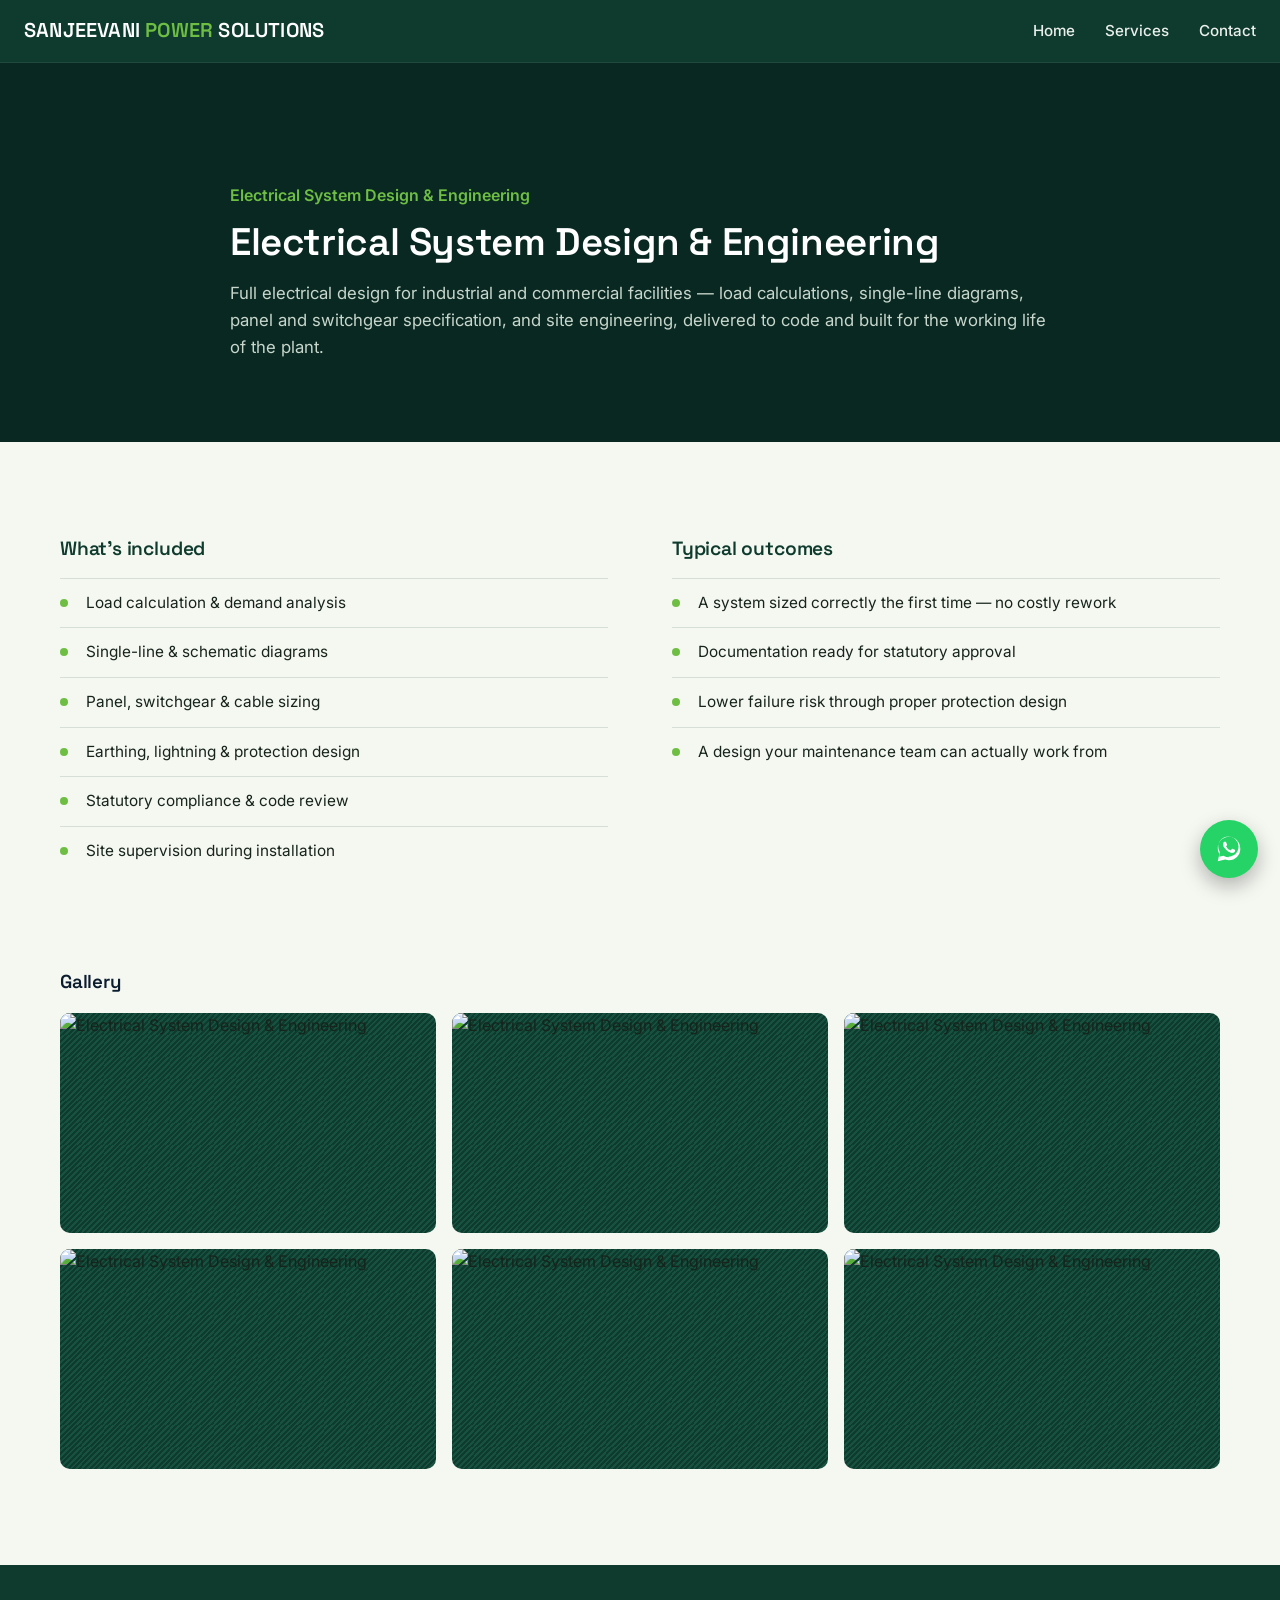
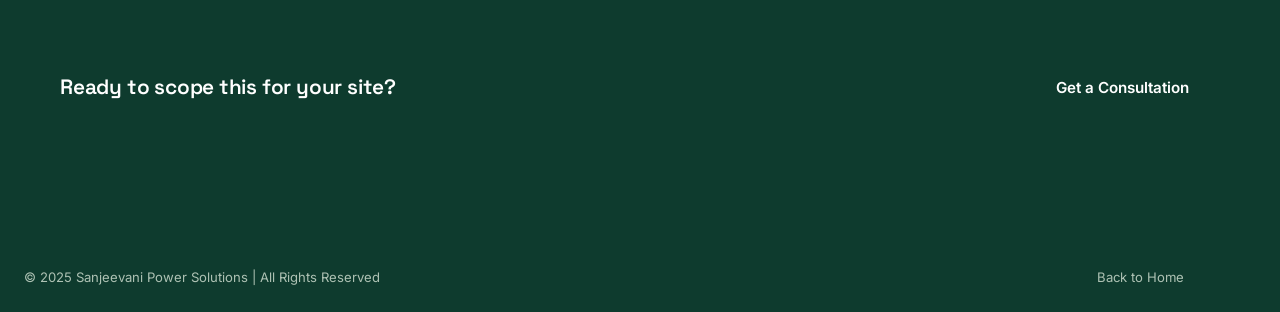
==== service.html @ 28ea9c06 "Uploaded Release01" ====
<!DOCTYPE html>
<html lang="en">
<head>
<meta charset="UTF-8" />
<meta name="viewport" content="width=device-width, initial-scale=1.0" />
<title>Service Details | Sanjeevani Power Solutions</title>
<link rel="preconnect" href="https://fonts.googleapis.com">
<link rel="preconnect" href="https://fonts.gstatic.com" crossorigin>
<link href="https://fonts.googleapis.com/css2?family=Space+Grotesk:wght@500;600;700&family=Inter:wght@400;500;600&display=swap" rel="stylesheet">
<link rel="stylesheet" href="style.css">
</head>
<body>

<header>
  <div class="logo-container">
    <img src="images/logo.png" alt="Sanjeevani Power Solutions Logo" class="logo" onerror="this.style.display='none'">
    <h1>SANJEEVANI <span>POWER</span> SOLUTIONS</h1>
  </div>
  <div class="menu-toggle" id="menuToggle">
    <div class="bar"></div><div class="bar"></div><div class="bar"></div>
  </div>
  <nav>
    <ul id="navLinks">
      <li><a href="index.html">Home</a></li>
      <li><a href="index.html#services">Services</a></li>
      <li><a href="index.html#contact">Contact</a></li>
    </ul>
  </nav>
</header>

<section class="pd-hero">
  <div class="wrap">
    <span class="tag" id="pd-tag"></span>
    <h2 id="pd-name"></h2>
    <p id="pd-desc"></p>
  </div>
</section>

<section class="pd-body">
  <div class="wrap">
    <div>
      <h3>What's included</h3>
      <ul id="pd-features"></ul>
    </div>
    <div>
      <h3>Typical outcomes</h3>
      <ul id="pd-outcomes"></ul>
    </div>
  </div>
</section>

<section class="pd-gallery">
  <div class="wrap">
    <h3 style="color:#0A1C2E;margin-bottom:20px;">Gallery</h3>
    <div class="gallery-grid" id="pd-gallery"></div>
  </div>
</section>

<section class="pd-cta">
  <div class="wrap">
    <h3>Ready to scope this for your site?</h3>
    <a href="index.html#contact" class="btn btn-amber">Get a Consultation</a>
  </div>
</section>

<footer class="site-footer">
  <div class="wrap footer-bottom" style="border-top:0;margin:0;padding-top:0;">
    <span>© 2025 Sanjeevani Power Solutions | All Rights Reserved</span>
    <a href="index.html">Back to Home</a>
  </div>
</footer>

<script>
  // Mobile menu toggle
  var menuToggle = document.getElementById('menuToggle');
  var navLinks = document.getElementById('navLinks');
  menuToggle.addEventListener('click', function () { navLinks.classList.toggle('active'); });

  // ---- Service data: edit text and image paths here ----
  var services = {
    design: {
      tag: "Electrical System Design & Engineering",
      name: "Electrical System Design & Engineering",
      desc: "Full electrical design for industrial and commercial facilities — load calculations, single-line diagrams, panel and switchgear specification, and site engineering, delivered to code and built for the working life of the plant.",
      features: [
        "Load calculation & demand analysis",
        "Single-line & schematic diagrams",
        "Panel, switchgear & cable sizing",
        "Earthing, lightning & protection design",
        "Statutory compliance & code review",
        "Site supervision during installation"
      ],
      outcomes: [
        "A system sized correctly the first time — no costly rework",
        "Documentation ready for statutory approval",
        "Lower failure risk through proper protection design",
        "A design your maintenance team can actually work from"
      ],
      gallery: ["images/design/g1.jpg", "images/design/g2.jpg", "images/design/g3.jpg", "images/design/g4.jpg", "images/design/g5.jpg", "images/design/g6.jpg"]
    },
    consultancy: {
      tag: "Power & Energy Consultancy",
      name: "Power & Energy Consultancy",
      desc: "Energy audits, load studies and power optimization that show exactly where a facility is losing efficiency — with a prioritized, measurable plan to close the gap.",
      features: [
        "Energy audits & power quality studies",
        "Load flow & demand-side analysis",
        "Tariff & power factor optimization",
        "Root-cause analysis for recurring faults",
        "Capacity planning for expansion",
        "Ongoing performance monitoring"
      ],
      outcomes: [
        "A clear, ranked list of efficiency opportunities",
        "Reduced energy cost per unit of output",
        "Fewer unplanned outages and penalty charges",
        "A monitoring baseline to track improvement over time"
      ],
      gallery: ["images/consultancy/g1.jpg", "images/consultancy/g2.jpg", "images/consultancy/g3.jpg", "images/consultancy/g4.jpg"]
    },
    sustainability: {
      tag: "Automation & Sustainability Solutions",
      name: "Automation & Sustainability Solutions",
      desc: "Automation systems and renewable integration that reduce manual dependency, cut waste and bring a facility's energy footprint in line with where regulation and cost are headed.",
      features: [
        "PLC / SCADA automation integration",
        "Solar & renewable energy integration",
        "Energy-efficiency retrofits",
        "Remote monitoring & alerting systems",
        "Sustainability & ESG reporting support",
        "Automation-ready electrical design"
      ],
      outcomes: [
        "Lower operating cost through automation and renewables",
        "Reduced carbon footprint with a documented trail",
        "Fewer manual interventions and human error",
        "A system that scales as the facility grows"
      ],
      gallery: ["images/sustainability/g1.jpg", "images/sustainability/g2.jpg", "images/sustainability/g3.jpg"]
    }
  };

  var params = new URLSearchParams(window.location.search);
  var key = params.get("service") || "design";
  var svc = services[key] || services.design;

  document.getElementById("pd-tag").textContent = svc.tag;
  document.getElementById("pd-name").textContent = svc.name;
  document.getElementById("pd-desc").textContent = svc.desc;
  document.title = svc.name + " | Sanjeevani Power Solutions";

  var featuresEl = document.getElementById("pd-features");
  svc.features.forEach(function (f) {
    var li = document.createElement("li");
    li.textContent = f;
    featuresEl.appendChild(li);
  });

  var outcomesEl = document.getElementById("pd-outcomes");
  svc.outcomes.forEach(function (o) {
    var li = document.createElement("li");
    li.textContent = o;
    outcomesEl.appendChild(li);
  });

  var galleryEl = document.getElementById("pd-gallery");
  svc.gallery.forEach(function (src) {
    var el;
    if (src.endsWith(".mp4")) {
      el = document.createElement("video");
      el.src = src; el.controls = true;
    } else {
      el = document.createElement("img");
      el.src = src; el.alt = svc.name;
      el.onerror = function () { this.classList.add("img-fallback"); };
    }
    el.classList.add("img-ph");
    galleryEl.appendChild(el);
  });
</script>
<!-- Sticky WhatsApp button — visible on every page scroll position -->
<a class="whatsapp-float" href="https://wa.me/91XXXXXXXXXX" target="_blank" rel="noopener" aria-label="Chat with us on WhatsApp">
  <svg viewBox="0 0 32 32" fill="currentColor" aria-hidden="true"><path d="M16.02 3C9.4 3 4 8.4 4 15.02c0 2.23.6 4.36 1.75 6.23L4 29l7.94-1.68a12.9 12.9 0 0 0 4.08.66h.01c6.62 0 12.02-5.4 12.02-12.02C28.05 8.4 22.65 3 16.02 3zm0 21.9h-.01a10.8 10.8 0 0 1-5.5-1.5l-.39-.23-4.7.99 1-4.58-.26-.4a10.8 10.8 0 0 1-1.65-5.76c0-5.97 4.86-10.83 10.84-10.83 2.9 0 5.62 1.13 7.67 3.18a10.77 10.77 0 0 1 3.17 7.66c0 5.97-4.86 10.83-10.84 10.83zm5.94-8.11c-.32-.16-1.9-.94-2.2-1.05-.3-.11-.51-.16-.73.16-.21.32-.83 1.05-1.02 1.26-.19.21-.38.24-.7.08-.32-.16-1.34-.5-2.56-1.6-.95-.85-1.58-1.9-1.77-2.22-.19-.32-.02-.5.14-.66.14-.14.32-.38.48-.56.16-.19.21-.32.32-.53.11-.21.05-.4-.03-.56-.08-.16-.73-1.76-1-2.41-.26-.63-.53-.54-.73-.55h-.62c-.21 0-.56.08-.85.4-.29.32-1.11 1.09-1.11 2.65s1.14 3.08 1.3 3.29c.16.21 2.24 3.42 5.43 4.8.76.33 1.35.53 1.81.67.76.24 1.45.21 2 .13.61-.09 1.9-.78 2.17-1.53.27-.75.27-1.4.19-1.53-.08-.13-.29-.21-.61-.37z"/></svg>
</a>

</body>
</html>
---- style.css ----
/* =========================================================
   Sanjeevani Power Solutions — shared stylesheet
   Eco-forward, modern electrical/engineering consultancy
   Palette:  forest #0E3B2E / forest-deep #082821 / leaf #6FBE44
             leaf-dark #56A032 / gold #E3A83B / paper #F5F7F1
             ink #16241C / slate #52655A
   Type:     Headings — Space Grotesk | Body — Inter
   ========================================================= */

:root {
  --forest: #0E3B2E;
  --forest-deep: #082821;
  --leaf: #6FBE44;
  --leaf-dark: #56A032;
  --gold: #E3A83B;
  --whatsapp: #25D366;
  --paper: #F5F7F1;
  --paper-alt: #ECF1E7;
  --ink: #16241C;
  --slate: #52655A;
  --line: rgba(14, 59, 46, 0.13);
  --radius: 10px;
  --max: 1160px;
}

* { box-sizing: border-box; }
html { scroll-behavior: smooth; }

body {
  margin: 0;
  font-family: "Inter", -apple-system, BlinkMacSystemFont, "Segoe UI", sans-serif;
  color: var(--ink);
  background: var(--paper);
  line-height: 1.6;
  -webkit-font-smoothing: antialiased;
  overflow-x: hidden;
}

h1, h2, h3, h4 {
  font-family: "Space Grotesk", "Inter", sans-serif;
  margin: 0; line-height: 1.15; font-weight: 600; letter-spacing: -0.01em;
}
p { margin: 0 0 1em; color: var(--slate); }
a { color: inherit; text-decoration: none; }
img, video { max-width: 100%; display: block; }
svg { display: block; max-width: 100%; }

/* Every icon renders inside one of these two fixed-size wrappers.
   No bare <svg> is ever placed directly in flowing text/content. */
.icon-chip {
  width: 44px; height: 44px; flex-shrink: 0;
  border-radius: 50%;
  display: flex; align-items: center; justify-content: center;
  background: rgba(111, 190, 68, 0.14);
  color: var(--leaf-dark);
  margin-bottom: 14px;
}
.icon-chip svg { width: 20px; height: 20px; stroke-width: 1.8; }
.icon-chip.sm { width: 34px; height: 34px; margin-bottom: 0; }
.icon-chip.sm svg { width: 16px; height: 16px; }

.info-line { display: flex; align-items: flex-start; gap: 12px; margin-bottom: 14px; }
.info-line .icon-chip { background: rgba(111, 190, 68, 0.16); color: var(--leaf); }
.info-line .info-text { min-width: 0; }
.info-line .info-text p { margin: 0; }

.img-ph, img.img-ph, img.img-fallback {
  background: repeating-linear-gradient(135deg, #0E3B2E 0 2px, #17513F 2px 4px);
  background-size: 22px 22px; min-height: 180px; width: 100%; object-fit: cover; border-radius: var(--radius);
}

section { padding: 96px 24px; }
.wrap { max-width: var(--max); margin: 0 auto; }

.btn {
  display: inline-block; padding: 14px 30px; border-radius: 999px; font-weight: 600; font-size: 0.95rem;
  border: 1.5px solid transparent; cursor: pointer;
  transition: background 0.15s ease, color 0.15s ease, border-color 0.15s ease, transform 0.15s ease;
}
.btn:active { transform: scale(0.98); }
.btn-leaf { background: var(--leaf); color: var(--forest-deep); }
.btn-leaf:hover { background: var(--leaf-dark); }
.btn-outline { border-color: rgba(255,255,255,0.5); color: #fff; }
.btn-outline:hover { background: rgba(255,255,255,0.1); }
.btn-outline-dark { border-color: var(--forest); color: var(--forest); }
.btn-outline-dark:hover { background: var(--forest); color: #fff; }

/* ---------- Header ---------- */
header {
  position: sticky; top: 0; z-index: 50;
  display: flex; align-items: center; justify-content: space-between;
  padding: 18px 24px; gap: 14px; background: var(--forest); border-bottom: 1px solid rgba(255,255,255,0.08);
}
.logo-container { display: flex; align-items: center; gap: 12px; min-width: 0; flex: 1 1 auto; }
.logo {
  width: 56px; height: 56px; max-width: 56px; max-height: 56px;
  object-fit: cover; border-radius: 50%; flex-shrink: 0;
  border: 2px solid var(--leaf); background: #fff;
}
.logo-container h1 {
  font-size: 1.25rem; color: #fff; letter-spacing: 0.01em;
  white-space: nowrap; overflow: hidden; text-overflow: ellipsis; min-width: 0;
}
.logo-container h1 span { color: var(--leaf); }

nav ul { list-style: none; display: flex; gap: 30px; margin: 0; padding: 0; }
nav a { color: #E9EFEA; font-size: 0.95rem; font-weight: 500; }
nav a:hover { color: var(--leaf); }

.menu-toggle { display: none; flex-direction: column; gap: 5px; cursor: pointer; padding: 6px; flex-shrink: 0; }
.menu-toggle .bar { width: 24px; height: 2px; background: #fff; }

@media (max-width: 900px) {
  .menu-toggle { display: flex; }
  nav ul {
    position: fixed; top: 65px; right: 0; left: 0; flex-direction: column; gap: 0;
    background: var(--forest); max-height: 0; overflow: hidden; transition: max-height 0.25s ease;
  }
  nav ul.active { max-height: 340px; }
  nav ul li { border-top: 1px solid rgba(255,255,255,0.08); }
  nav ul li a { display: block; padding: 16px 24px; }
}
@media (max-width: 560px) {
  header { padding: 14px 18px; }
  .logo { width: 46px; height: 46px; max-width: 46px; max-height: 46px; }
  .logo-container h1 { font-size: 1.05rem; }
}
@media (max-width: 400px) {
  header { padding: 12px 14px; gap: 10px; }
  .logo { width: 40px; height: 40px; max-width: 40px; max-height: 40px; }
  .logo-container h1 { font-size: 0.88rem; letter-spacing: 0; }
  .menu-toggle { padding: 4px; }
}

/* ---------- Hero ---------- */
.hero { background: var(--forest-deep); color: #fff; padding: clamp(80px, 14vw, 140px) 24px clamp(60px, 10vw, 100px); position: relative; overflow: hidden; }
.hero .wrap { display: grid; grid-template-columns: 1.1fr 0.9fr; gap: 48px; align-items: center; }
.hero-tag { color: var(--leaf); font-weight: 600; font-size: 0.95rem; margin-bottom: 18px; display: block; }
.hero h2 { font-size: clamp(2rem, 4.5vw, 3.4rem); color: #fff; max-width: 13ch; }
.hero p { color: #C8D6CC; max-width: 46ch; font-size: 1.05rem; margin-top: 20px; }
.hero-actions { display: flex; gap: 14px; margin-top: 34px; flex-wrap: wrap; }
.hero-stats { display: flex; gap: 32px; margin-top: 56px; flex-wrap: wrap; }
.hero-stats div strong { display: block; font-size: 1.6rem; color: var(--leaf); font-family: "Space Grotesk"; }
.hero-stats div span { font-size: 0.85rem; color: #9FB0A5; }
.hero-graphic { width: 100%; height: auto; max-width: 380px; justify-self: center; }

@media (max-width: 860px) {
  .hero .wrap { grid-template-columns: 1fr; text-align: left; }
  .hero-graphic { max-width: 240px; margin-top: 8px; opacity: 0.9; }
}
@media (max-width: 520px) {
  .hero-stats { gap: 22px; }
  .hero-actions .btn { width: 100%; text-align: center; }
}

/* ---------- Eco trust strip ---------- */
.eco-strip { background: var(--paper-alt); padding: 26px 24px; }
.eco-strip .wrap { display: flex; flex-wrap: wrap; justify-content: center; gap: 28px; }
.eco-strip .eco-item { display: flex; align-items: center; gap: 10px; font-size: 0.88rem; font-weight: 600; color: var(--forest); }
.eco-strip .icon-chip { width: 30px; height: 30px; margin-bottom: 0; }
.eco-strip .icon-chip svg { width: 15px; height: 15px; }

/* ---------- About ---------- */
.about { background: var(--paper); }
.about .wrap { display: grid; grid-template-columns: 0.9fr 1.1fr; gap: 64px; align-items: start; }
.about h2 { font-size: clamp(1.7rem, 3vw, 2.1rem); color: var(--forest); max-width: 11ch; }
.about-rule { width: 46px; height: 3px; background: var(--leaf); margin: 20px 0 28px; border-radius: 3px; }
.about-values { display: grid; grid-template-columns: 1fr 1fr; gap: 24px; margin-top: 28px; }
.about-values .val { padding: 18px; background: var(--paper-alt); border-radius: var(--radius); }
.about-values .val h4 { font-size: 1rem; color: var(--forest); margin-bottom: 6px; }
.about-values .val p { font-size: 0.92rem; margin: 0; }
@media (max-width: 860px) { .about .wrap { grid-template-columns: 1fr; } }
@media (max-width: 480px) { .about-values { grid-template-columns: 1fr; } }

/* ---------- Stats strip ---------- */
.stats-strip { background: var(--forest); padding: 48px 24px; }
.stats-strip .wrap { display: grid; grid-template-columns: repeat(4, 1fr); gap: 24px; text-align: center; }
.stats-strip strong { display: block; font-size: clamp(1.5rem, 3vw, 2rem); color: var(--leaf); font-family: "Space Grotesk"; }
.stats-strip span { color: #AEC2B4; font-size: 0.85rem; }
@media (max-width: 700px) { .stats-strip .wrap { grid-template-columns: 1fr 1fr; row-gap: 32px; } }

/* ---------- Section head (shared) ---------- */
.section-head { max-width: 640px; margin-bottom: 56px; }
.section-head h2 { font-size: clamp(1.7rem, 3vw, 2.1rem); color: var(--forest); }
.section-head p { margin-top: 14px; font-size: 1.02rem; }

/* ---------- Expertise (educational) ---------- */
.expertise { background: var(--paper-alt); }
.expertise-intro { max-width: 780px; margin-bottom: 48px; }
.expertise-intro h2 { font-size: clamp(1.7rem, 3vw, 2.1rem); color: var(--forest); }
.expertise-intro p { margin-top: 14px; font-size: 1.02rem; }
.expertise-grid { display: grid; grid-template-columns: repeat(3, 1fr); gap: 20px; }
.expertise-item { background: #fff; border: 1px solid var(--line); border-radius: var(--radius); padding: 24px; }
.expertise-item h4 { color: var(--forest); font-size: 1rem; margin-bottom: 8px; }
.expertise-item p { font-size: 0.92rem; margin: 0; }
@media (max-width: 900px) { .expertise-grid { grid-template-columns: 1fr 1fr; } }
@media (max-width: 560px) { .expertise-grid { grid-template-columns: 1fr; } }

/* ---------- Services ---------- */
.services { background: var(--paper); }
.service-row {
  display: grid; grid-template-columns: 1fr 1fr; gap: 56px; align-items: center;
  padding: 48px 0; border-top: 1px solid var(--line);
}
.service-row:last-child { border-bottom: 1px solid var(--line); }
.service-row.reverse .service-media { order: 2; }
.service-media img { border-radius: var(--radius); height: 320px; }
.service-info span.num { color: var(--leaf-dark); font-weight: 600; font-family: "Space Grotesk"; }
.service-info h3 { font-size: clamp(1.25rem, 2.4vw, 1.5rem); color: var(--forest); margin-top: 10px; }
.service-info p { margin-top: 14px; }
.view-btn { margin-top: 18px; display: inline-block; font-weight: 600; color: var(--forest); border-bottom: 1.5px solid var(--leaf); padding-bottom: 2px; }
.view-btn:hover { color: var(--leaf-dark); }
@media (max-width: 860px) {
  .service-row, .service-row.reverse { grid-template-columns: 1fr; gap: 28px; }
  .service-row.reverse .service-media { order: 0; }
  .service-media img { height: 240px; }
}

/* ---------- Sustainability impact ---------- */
.impact { background: var(--forest); color: #fff; }
.impact .section-head h2 { color: #fff; }
.impact .section-head p { color: #AEC2B4; }
.impact-grid { display: grid; grid-template-columns: repeat(3, 1fr); gap: 24px; }
.impact-card { background: rgba(255,255,255,0.06); border-radius: var(--radius); padding: 28px 24px; }
.impact-card strong { display: block; font-family: "Space Grotesk"; font-size: 1.6rem; color: var(--leaf); margin-bottom: 10px; }
.impact-card p { color: #C8D6CC; margin: 0; font-size: 0.92rem; }
@media (max-width: 860px) { .impact-grid { grid-template-columns: 1fr; } }

/* ---------- Industries ---------- */
.industries { background: var(--paper); }
.industries-grid { display: grid; grid-template-columns: repeat(4, 1fr); gap: 20px; }
.industry-card { padding: 26px 20px; border-radius: var(--radius); background: var(--paper-alt); border-top: 3px solid var(--leaf); }
.industry-card h4 { font-size: 0.98rem; color: var(--forest); margin-bottom: 6px; }
.industry-card p { font-size: 0.88rem; margin: 0; }
@media (max-width: 900px) { .industries-grid { grid-template-columns: 1fr 1fr; } }
@media (max-width: 480px) { .industries-grid { grid-template-columns: 1fr; } }

/* ---------- Process ---------- */
.process { background: var(--forest-deep); color: #fff; }
.process .section-head h2 { color: #fff; }
.process .section-head p { color: #AEC2B4; }
.process-grid { display: grid; grid-template-columns: repeat(4, 1fr); gap: 28px; }
.process-step { position: relative; padding-top: 20px; border-top: 2px solid rgba(255,255,255,0.15); }
.process-step.is-active { border-top-color: var(--leaf); }
.process-step strong.step-num { font-family: "Space Grotesk"; color: var(--leaf); font-size: 0.95rem; }
.process-step h4 { margin-top: 10px; font-size: 1.1rem; color: #fff; }
.process-step p { margin-top: 8px; color: #9FB0A5; font-size: 0.92rem; }
@media (max-width: 860px) { .process-grid { grid-template-columns: 1fr 1fr; row-gap: 36px; } }
@media (max-width: 520px) { .process-grid { grid-template-columns: 1fr; } }

/* ---------- Certifications strip ---------- */
.certs { background: var(--paper); padding-top: 64px; padding-bottom: 64px; }
.certs .wrap { display: flex; flex-wrap: wrap; gap: 16px; justify-content: space-between; align-items: center; }
.certs .certs-label { font-size: 0.9rem; color: var(--slate); max-width: 22ch; margin: 0; }
.certs-badges { display: flex; flex-wrap: wrap; gap: 14px; }
.cert-badge { padding: 10px 18px; border: 1px solid var(--line); border-radius: 999px; font-size: 0.85rem; color: var(--forest); font-weight: 600; background: var(--paper-alt); }

/* ---------- Testimonial ---------- */
.testimonial { background: var(--paper); }
.testimonial .wrap { max-width: 760px; text-align: left; }
.testimonial blockquote { font-family: "Space Grotesk"; font-size: clamp(1.2rem, 2.4vw, 1.5rem); color: var(--forest); margin: 0 0 20px; font-weight: 500; }
.testimonial cite { font-style: normal; color: var(--slate); font-size: 0.92rem; }

/* ---------- FAQ (native details/summary — no JS) ---------- */
.faq { background: var(--paper-alt); }
.faq-list { max-width: 820px; }
.faq-item { border-bottom: 1px solid var(--line); padding: 6px 0; }
.faq-item summary { cursor: pointer; list-style: none; font-family: "Space Grotesk"; font-weight: 600; color: var(--forest); padding: 16px 28px 16px 0; position: relative; font-size: 1rem; }
.faq-item summary::-webkit-details-marker { display: none; }
.faq-item summary::after { content: "+"; position: absolute; right: 0; top: 14px; font-size: 1.3rem; color: var(--leaf-dark); }
.faq-item[open] summary::after { content: "\2212"; }
.faq-item p { padding-bottom: 18px; margin: 0; max-width: 68ch; }

/* ---------- CTA banner ---------- */
.cta-banner { background: var(--leaf); padding: 64px 24px; text-align: left; }
.cta-banner .wrap { display: flex; justify-content: space-between; align-items: center; gap: 24px; flex-wrap: wrap; }
.cta-banner h2 { color: var(--forest-deep); font-size: clamp(1.3rem, 2.6vw, 1.7rem); max-width: 20ch; }

/* ---------- Contact ---------- */
.contact { background: var(--forest-deep); color: #fff; }
.contact .section-head h2 { color: #fff; }
.contact .section-head p { color: #AEC2B4; }
.contact-grid { display: grid; grid-template-columns: 1fr 1fr; gap: 56px; }
.contact-form { display: flex; flex-direction: column; gap: 14px; }
.contact-form input, .contact-form textarea {
  padding: 14px 16px; border: 1px solid rgba(255,255,255,0.18); background: rgba(255,255,255,0.04);
  color: #fff; border-radius: 8px; font-family: inherit; font-size: 0.95rem;
}
.contact-form input::placeholder, .contact-form textarea::placeholder { color: #7E9385; }
.contact-form button { align-self: flex-start; }
.contact-info h3 { color: #fff; font-size: 1.1rem; margin-bottom: 18px; }
.contact-info .whatsapp-link { display: inline-block; margin: 6px 0 18px; padding: 12px 22px; background: var(--whatsapp); color: #fff; border-radius: 999px; font-weight: 600; font-size: 0.9rem; }
.contact-info iframe { width: 100%; height: 220px; border: 0; margin-top: 6px; border-radius: var(--radius); }
@media (max-width: 860px) { .contact-grid { grid-template-columns: 1fr; gap: 36px; } }

/* ---------- Footer ---------- */
footer.site-footer { background: var(--forest); color: #AEC2B4; padding: 56px 24px 24px; }
.footer-grid { display: grid; grid-template-columns: 1.4fr 1fr 1fr 1fr; gap: 32px; }
.footer-grid h4 { color: #fff; font-size: 0.95rem; margin-bottom: 14px; }
.footer-grid ul { list-style: none; margin: 0; padding: 0; }
.footer-grid li { margin-bottom: 8px; font-size: 0.9rem; }
.footer-grid li a:hover { color: var(--leaf); }
.footer-bottom {
  max-width: var(--max); margin: 40px auto 0; padding-top: 20px; border-top: 1px solid rgba(255,255,255,0.08);
  font-size: 0.82rem; display: flex; justify-content: space-between; flex-wrap: wrap; gap: 8px;
}
@media (max-width: 700px) { .footer-grid { grid-template-columns: 1fr 1fr; } }
@media (max-width: 460px) { .footer-grid { grid-template-columns: 1fr; } }

@media (max-width: 700px) { section { padding: 64px 20px; } .section-head, .expertise-intro { margin-bottom: 36px; } }
@media (max-width: 480px) { section { padding: 52px 16px; } }

/* ---------- Service detail page ---------- */
.pd-hero { background: var(--forest-deep); color: #fff; padding: clamp(90px, 14vw, 120px) 24px 64px; }
.pd-hero .wrap { max-width: 820px; }
.pd-hero span.tag { color: var(--leaf); font-weight: 600; }
.pd-hero h2 { font-size: clamp(1.8rem, 4vw, 2.4rem); margin-top: 12px; color: #fff; }
.pd-hero p { color: #C8D6CC; margin-top: 16px; font-size: 1.05rem; }
.pd-body { background: var(--paper); }
.pd-body .wrap { display: grid; grid-template-columns: 1fr 1fr; gap: 64px; }
.pd-body h3 { color: var(--forest); font-size: 1.2rem; margin-bottom: 18px; }
.pd-body ul { list-style: none; margin: 0; padding: 0; }
.pd-body ul li { padding: 12px 0 12px 26px; border-top: 1px solid var(--line); position: relative; font-size: 0.96rem; color: var(--ink); }
.pd-body ul li:before { content: ""; position: absolute; left: 0; top: 20px; width: 8px; height: 8px; background: var(--leaf); border-radius: 50%; }
@media (max-width: 860px) { .pd-body .wrap { grid-template-columns: 1fr; gap: 36px; } }
.pd-gallery { background: var(--paper); padding-top: 0; }
.gallery-grid { display: grid; grid-template-columns: repeat(3, 1fr); gap: 16px; }
.gallery-grid img, .gallery-grid video { border-radius: var(--radius); height: 220px; object-fit: cover; width: 100%; }
@media (max-width: 700px) { .gallery-grid { grid-template-columns: 1fr 1fr; } }
@media (max-width: 460px) { .gallery-grid { grid-template-columns: 1fr; } }
.pd-cta { background: var(--forest); color: #fff; text-align: left; }
.pd-cta .wrap { display: flex; justify-content: space-between; align-items: center; gap: 24px; flex-wrap: wrap; }
.pd-cta h3 { color: #fff; font-size: 1.3rem; }

@media (prefers-reduced-motion: reduce) { html { scroll-behavior: auto; } * { transition: none !important; } }

/* ---------- Sticky WhatsApp button (site-wide) ---------- */
.whatsapp-float {
  position: fixed;
  bottom: calc(22px + env(safe-area-inset-bottom, 0px));
  right: calc(22px + env(safe-area-inset-right, 0px));
  width: 58px; height: 58px;
  background: var(--whatsapp);
  border-radius: 50%;
  display: flex; align-items: center; justify-content: center;
  box-shadow: 0 8px 20px rgba(0,0,0,0.28);
  z-index: 999;
  color: #fff;
  transition: transform 0.15s ease;
}
.whatsapp-float svg { width: 30px; height: 30px; }
.whatsapp-float:hover { transform: scale(1.08); }
@media (max-width: 480px) {
  .whatsapp-float { width: 50px; height: 50px; bottom: calc(16px + env(safe-area-inset-bottom, 0px)); right: calc(16px + env(safe-area-inset-right, 0px)); }
  .whatsapp-float svg { width: 26px; height: 26px; }
}
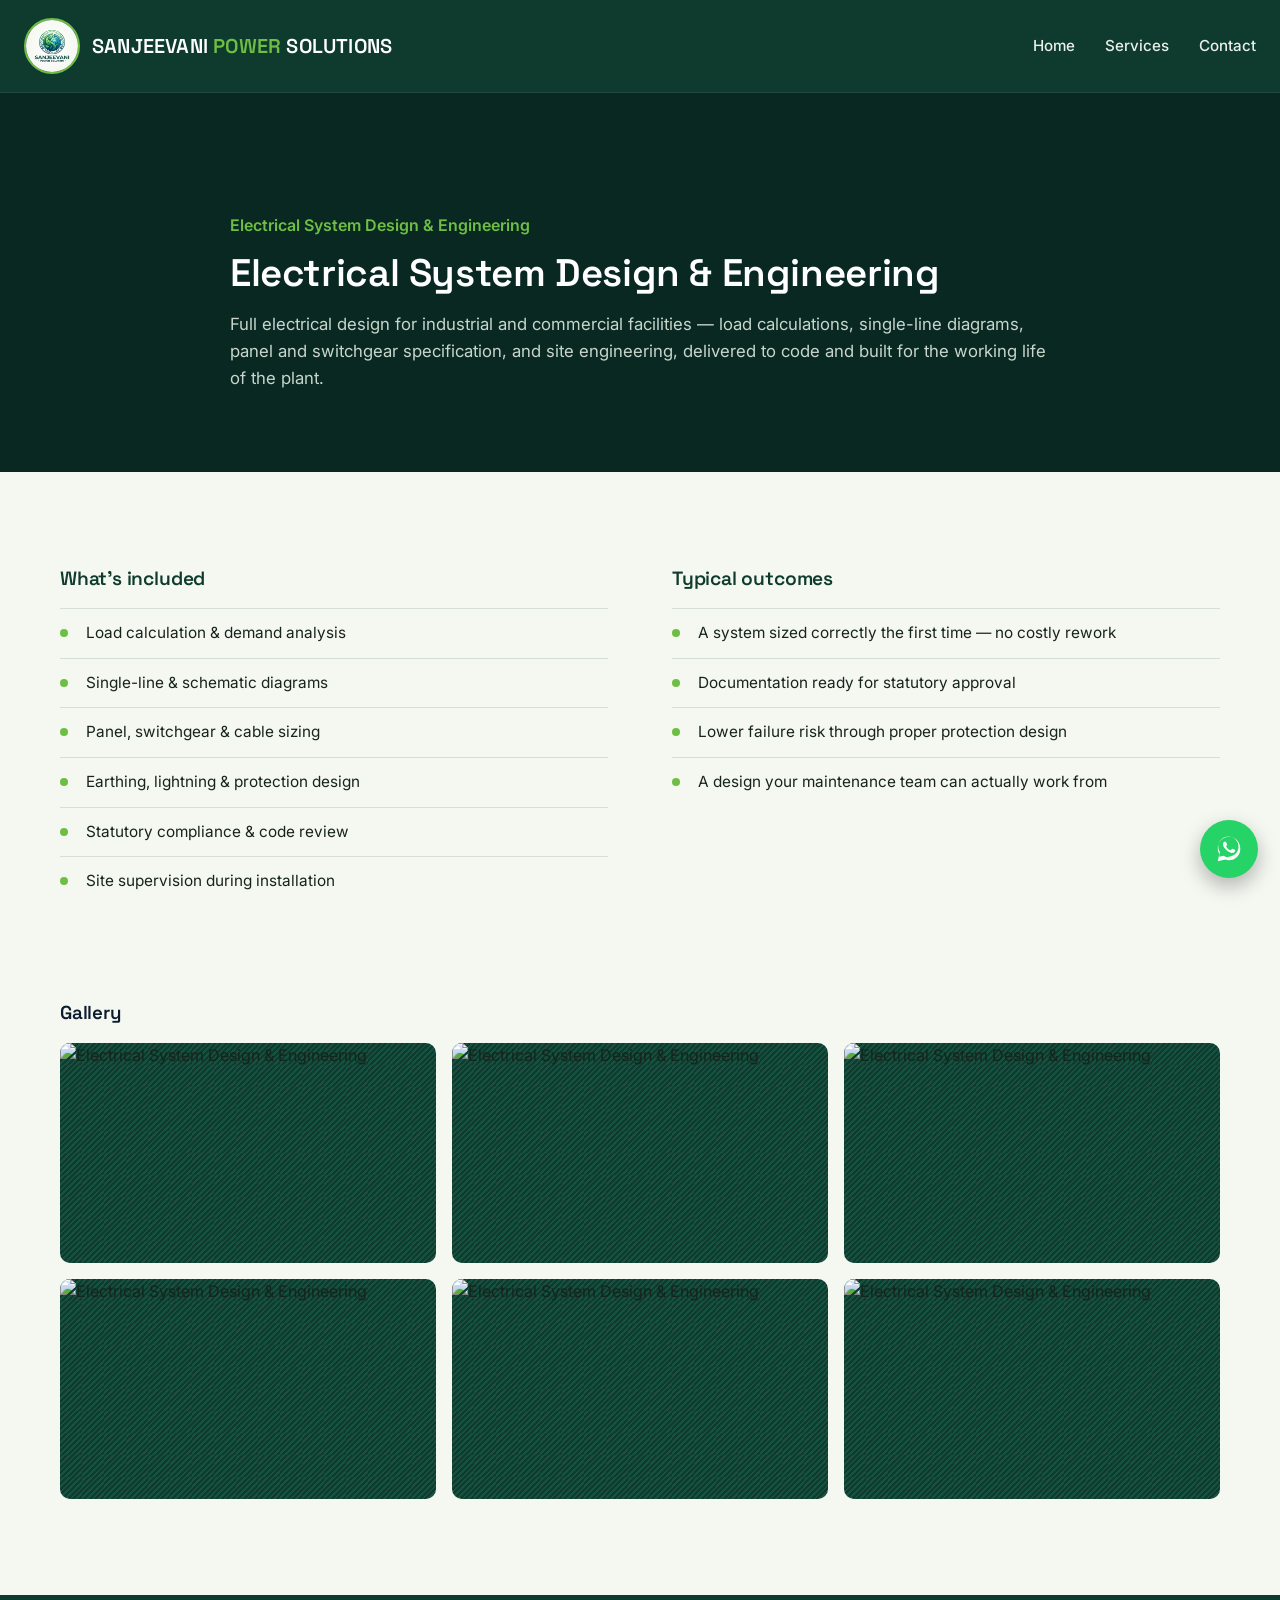
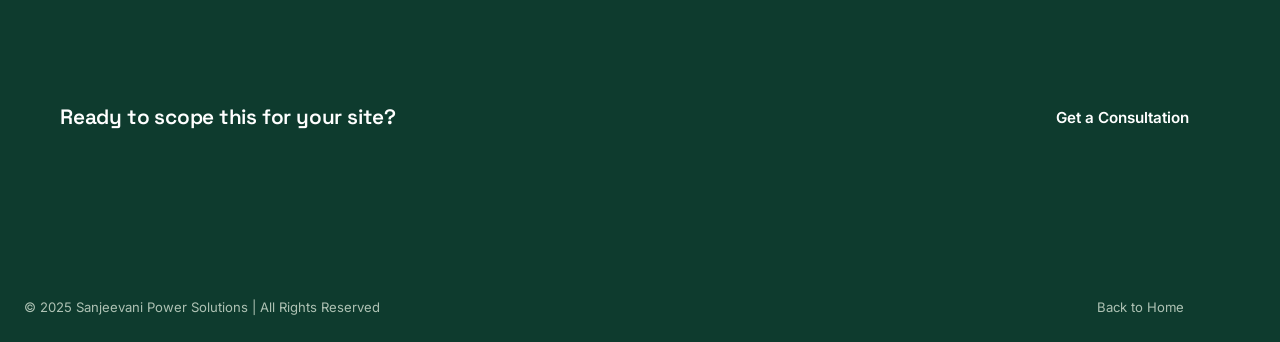
==== commit e20b22c7: "Update service.html image" ====
--- a/service.html
+++ b/service.html
@@ -13,7 +13,7 @@
 
 <header>
   <div class="logo-container">
-    <img src="images/logo.png" alt="Sanjeevani Power Solutions Logo" class="logo" onerror="this.style.display='none'">
+    <img src="sps1.png" alt="Sanjeevani Power Solutions Logo" class="logo" onerror="this.style.display='none'">
     <h1>SANJEEVANI <span>POWER</span> SOLUTIONS</h1>
   </div>
   <div class="menu-toggle" id="menuToggle">
